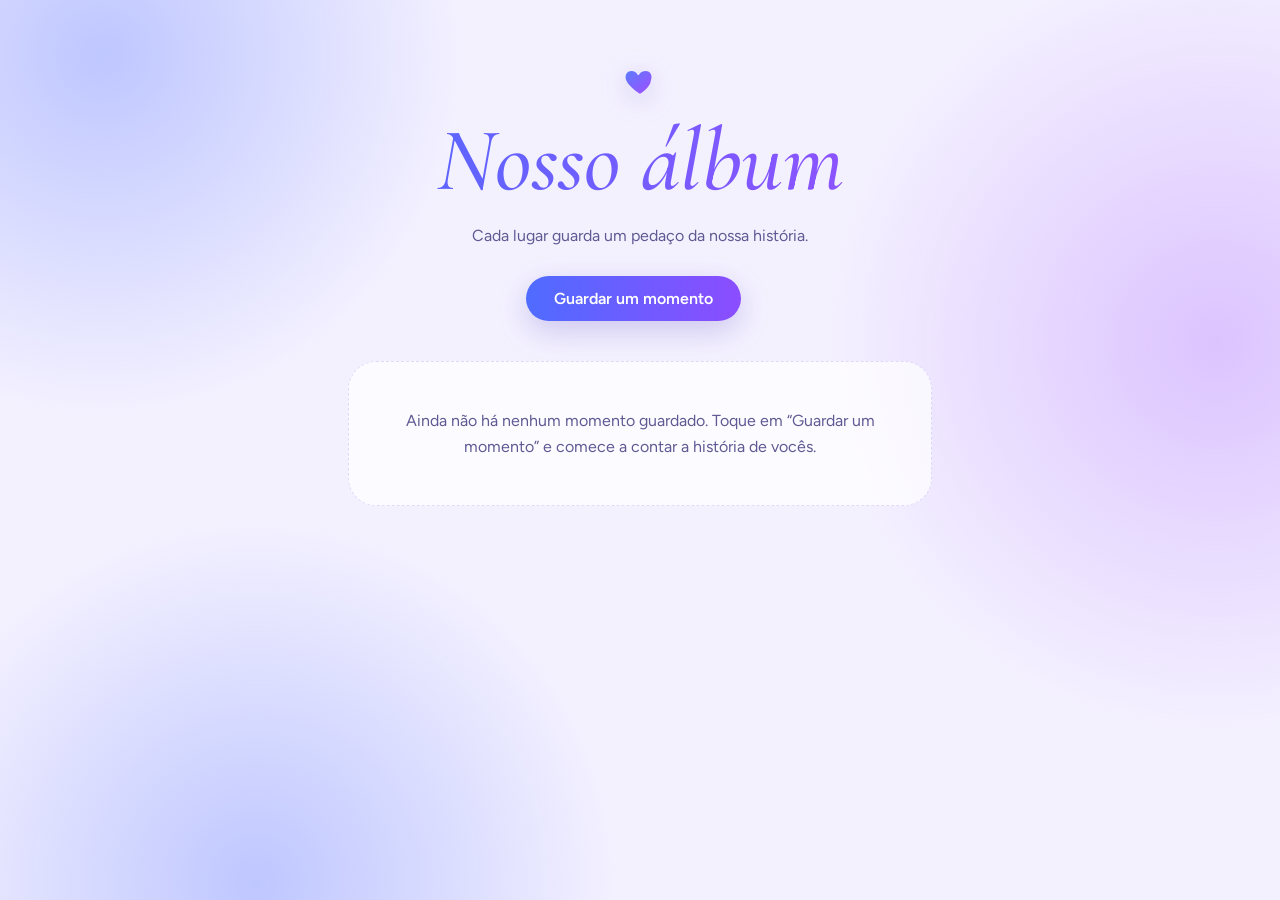
==== index (1).html @ a0bf89f7 "first" ====
<!DOCTYPE html>
<html lang="pt-BR">
<head>
  <meta charset="utf-8">
  <meta name="viewport" content="width=device-width, initial-scale=1">
  <title>Nosso álbum</title>

  <!-- Fontes bonitas do Google Fonts (precisa de internet para carregar) -->
  <link rel="stylesheet" href="https://fonts.googleapis.com/css2?family=Cormorant+Garamond:ital,wght@0,500;0,600;1,400;1,500&family=Figtree:wght@400;500;600&display=swap">

  <!-- Aqui conectamos o arquivo de estilo (cores, fontes, tamanhos) -->
  <link rel="stylesheet" href="style.css">
</head>
<body>

  <!-- ============ TOPO DA PÁGINA ============ -->
  <header>
    <!-- Coração em degradê. O "gradiente-coracao" também é usado pelos corações entre as fotos -->
    <svg class="coracao" viewBox="0 0 24 24" aria-hidden="true">
      <defs>
        <linearGradient id="gradiente-coracao" x1="0" y1="0" x2="1" y2="1">
          <stop offset="0" stop-color="#5b7bff"/>  <!-- azul -->
          <stop offset="1" stop-color="#a24dff"/>  <!-- roxo -->
        </linearGradient>
      </defs>
      <path fill="url(#gradiente-coracao)" d="M12 21s-7.5-4.6-9.6-9.2C.9 8.4 2.6 5 6 5c2.1 0 3.4 1.1 4.2 2.4.3.5.9.5 1.2 0C12.2 6.1 13.9 5 16 5c3.4 0 5.1 3.4 3.6 6.8C19.5 16.4 12 21 12 21z"/>
    </svg>

    <!-- contenteditable: dá para clicar e trocar o título direto na página -->
    <h1 id="titulo" contenteditable="true" spellcheck="false">Nosso álbum</h1>

    <p class="frase">Cada lugar guarda um pedaço da nossa história.</p>

    <div class="barra">
      <button class="botao-principal" id="botao-adicionar">Guardar um momento</button>
      <span class="contador" id="contador"></span>
    </div>
  </header>

  <!-- ============ LISTA DE LEMBRANÇAS ============ -->
  <!-- Esta área começa vazia. O arquivo script.js preenche com as fotos. -->
  <main id="lista"></main>

  <!-- ============ JANELA PARA ADICIONAR / EDITAR ============ -->
  <dialog id="janela">
    <form id="formulario" method="dialog">
      <h2 class="titulo-janela" id="titulo-janela">Um novo momento</h2>

      <div class="linha">
        <label>Data
          <input type="date" id="campo-data" required>
        </label>
        <label>Local
          <input id="campo-local" placeholder="Onde vocês estavam? Ex.: Gramado" required maxlength="80">
        </label>
      </div>

      <label>Mini local
        <input id="campo-mini" placeholder="O cantinho exato. Ex.: o mirante, o café da esquina…" maxlength="80">
      </label>

      <label>Foto
        <input type="file" id="campo-foto" accept="image/*">
      </label>
      <img id="previa" alt="Pré-visualização da foto">

      <label>Nossa história desse dia
        <textarea id="campo-texto" placeholder="O que vocês viveram, riram e sentiram? Escreva o que não querem esquecer…"></textarea>
      </label>

      <p class="erro" id="erro" role="alert"></p>

      <div class="botoes">
        <button type="button" class="botao-secundario" id="botao-cancelar">Cancelar</button>
        <button type="submit" class="botao-principal">Guardar</button>
      </div>
    </form>
  </dialog>

  <!-- Aqui conectamos o arquivo com a lógica (adicionar, editar, excluir) -->
  <script src="script.js"></script>
</body>
</html>
---- style.css ----
/* =====================================================
   ESTILO DO ÁLBUM
   Dica: para mudar as cores do site inteiro, mexa só
   na seção "1. CORES" logo abaixo.
   ===================================================== */


/* ---------- 1. CORES ---------- */
/* Variáveis: definimos a cor uma vez e usamos em vários lugares com var(--nome) */
:root {
  --fundo:        #f4f1ff;               /* cor de fundo da página */
  --texto:        #1d1850;               /* cor das letras */
  --texto-suave:  #5f5a93;               /* letras secundárias */
  --azul:         #4f6bff;
  --roxo:         #8b4dff;
  --vidro:        rgba(255,255,255,.72); /* fundo dos cartões (meio transparente) */
  --borda:        rgba(120,100,230,.22);
  --campo:        rgba(255,255,255,.9);  /* fundo dos campos de digitar */
  --sombra:       rgba(70,50,180,.22);
  --brilho-1:     rgba(90,120,255,.35);  /* "manchas" de luz azul no fundo */
  --brilho-2:     rgba(170,100,255,.32); /* "manchas" de luz roxa no fundo */
  --degrade-texto: linear-gradient(90deg, #4f6bff, #9a4dff);
  color-scheme: light;
}

/* Se o celular/computador estiver no modo escuro, trocamos as cores */
@media (prefers-color-scheme: dark) {
  :root {
    --fundo:        #0c0a24;
    --texto:        #f1eeff;
    --texto-suave:  #a9a3e0;
    --azul:         #7b93ff;
    --roxo:         #b58cff;
    --vidro:        rgba(34,28,86,.55);
    --borda:        rgba(160,140,255,.25);
    --campo:        rgba(12,10,40,.6);
    --sombra:       rgba(0,0,0,.5);
    --brilho-1:     rgba(70,100,255,.38);
    --brilho-2:     rgba(150,80,255,.36);
    --degrade-texto: linear-gradient(90deg, #9db0ff, #d2adff);
    color-scheme: dark;
  }
}


/* ---------- 2. BASE DA PÁGINA ---------- */
* {
  box-sizing: border-box; /* o tamanho inclui padding e borda (mais fácil de calcular) */
}

body {
  margin: 0;
  min-height: 100vh;
  font: 400 16px/1.6 Figtree, system-ui, sans-serif;
  color: var(--texto);
  background: var(--fundo);
  overflow-x: hidden;
}

/* Manchas de luz azul e roxa que ficam paradas atrás de tudo */
body::before {
  content: "";
  position: fixed;
  inset: 0;
  z-index: -1;
  pointer-events: none;
  background:
    radial-gradient(520px 520px at 8% 6%,   var(--brilho-1), transparent 70%),
    radial-gradient(560px 560px at 95% 38%, var(--brilho-2), transparent 70%),
    radial-gradient(520px 520px at 20% 98%, var(--brilho-1), transparent 70%);
}


/* ---------- 3. TOPO ---------- */
header {
  max-width: 720px;
  margin: 0 auto;
  padding: 64px 22px 34px;
  text-align: center;
}

.coracao {
  width: 34px;
  height: 34px;
  display: block;
  margin: 0 auto 14px;
  filter: drop-shadow(0 6px 14px var(--sombra));
}

/* Título grande com letras em degradê azul → roxo */
h1 {
  font: italic 500 clamp(3rem, 13vw, 5.6rem)/1 "Cormorant Garamond", Georgia, serif;
  margin: 0;
  padding: .05em .12em;
  background: var(--degrade-texto);
  -webkit-background-clip: text;
  background-clip: text;
  color: transparent;
  outline: none;
}
h1:focus {
  box-shadow: 0 2px 0 var(--roxo); /* sublinhado quando você clica para editar */
}

.frase {
  color: var(--texto-suave);
  margin: 12px 0 0;
}

.barra {
  margin-top: 28px;
  display: flex;
  gap: 14px;
  justify-content: center;
  align-items: center;
  flex-wrap: wrap;
}

.contador {
  color: var(--texto-suave);
  font-size: .95rem;
}


/* ---------- 4. BOTÕES ---------- */
button {
  font: 600 1rem Figtree, sans-serif;
  cursor: pointer;
  border: 0;
  border-radius: 999px; /* deixa o botão bem arredondado */
  padding: 13px 28px;
}

.botao-principal {
  color: #fff;
  background: linear-gradient(90deg, var(--azul), var(--roxo));
  box-shadow: 0 10px 30px var(--sombra);
}

.botao-secundario {
  background: var(--vidro);
  color: var(--texto);
  border: 1px solid var(--borda);
}

/* Contorno visível ao navegar com o teclado (acessibilidade) */
button:focus-visible,
input:focus-visible,
textarea:focus-visible {
  outline: 3px solid var(--roxo);
  outline-offset: 2px;
}


/* ---------- 5. CARTÃO DE CADA LEMBRANÇA ---------- */
main {
  max-width: 620px;
  margin: 0 auto;
  padding: 6px 18px 100px;
}

.cartao {
  border-radius: 30px;
  overflow: hidden; /* corta a foto nos cantos arredondados */
  background: var(--vidro);
  border: 1px solid var(--borda);
  backdrop-filter: blur(18px); /* efeito de vidro fosco */
  -webkit-backdrop-filter: blur(18px);
  box-shadow: 0 24px 60px var(--sombra);
}

/* Área da foto */
.foto {
  position: relative; /* para podermos colocar o texto "em cima" da foto */
  aspect-ratio: 4 / 5;
  max-height: 680px;
  width: 100%;
  background: #241d5c;
}
.foto img {
  width: 100%;
  height: 100%;
  object-fit: cover; /* a foto preenche o espaço sem esticar */
  display: block;
}
/* Sombra roxa escura na parte de baixo da foto, para a letra branca aparecer */
.foto::after {
  content: "";
  position: absolute;
  inset: 0;
  background: linear-gradient(to top, rgba(14,8,56,.9) 0%, rgba(40,20,110,.35) 38%, transparent 62%);
}

/* Data + local + mini local */
.info {
  position: absolute; /* fixa embaixo, em cima da foto */
  left: 0;
  right: 0;
  bottom: 0;
  z-index: 1;
  padding: 26px;
  color: #fff;
}

/* Quando a lembrança NÃO tem foto, as informações aparecem normalmente */
.sem-foto {
  padding: 30px 26px 6px;
}
.sem-foto .info {
  position: static;
  padding: 0;
  color: var(--texto);
}

.data {
  display: inline-block;
  font: 500 .85rem Figtree, sans-serif;
  padding: 5px 14px;
  border-radius: 999px;
  background: rgba(255,255,255,.18);
  border: 1px solid rgba(255,255,255,.3);
  margin: 0 0 10px;
}
.sem-foto .data {
  background: var(--campo);
  border-color: var(--borda);
  color: var(--roxo);
}

.local {
  font: italic 500 clamp(2rem, 8vw, 2.7rem)/1.05 "Cormorant Garamond", Georgia, serif;
  margin: 0;
}

.mini-local {
  margin: 6px 0 0;
  display: flex;
  align-items: center;
  gap: 6px;
  opacity: .9;
  font-size: .98rem;
}
.mini-local svg {
  width: 15px;
  height: 15px;
  flex: none;
}

/* Parte de baixo do cartão: o texto que vocês escreveram */
.conteudo {
  padding: 22px 26px 20px;
}
.texto {
  white-space: pre-wrap; /* respeita as quebras de linha que você digitou */
  margin: 0;
  font: italic 400 1.3rem/1.55 "Cormorant Garamond", Georgia, serif;
}

/* Botões pequenos "Editar" e "Excluir" */
.acoes {
  margin-top: 16px;
  display: flex;
  gap: 16px;
}
.acoes button {
  padding: 0;
  background: none;
  color: var(--texto-suave);
  font-size: .88rem;
  font-weight: 500;
  border-radius: 0;
  text-decoration: underline;
  text-underline-offset: 3px;
}

/* Coração que separa uma lembrança da outra */
.separador {
  display: flex;
  justify-content: center;
  padding: 26px 0;
}
.separador svg {
  width: 20px;
  height: 20px;
  opacity: .85;
}

/* Mensagem de "álbum vazio" */
.vazio {
  text-align: center;
  color: var(--texto-suave);
  padding: 46px 22px;
  border: 1.5px dashed var(--borda);
  border-radius: 28px;
  background: var(--vidro);
}


/* ---------- 6. JANELA DO FORMULÁRIO ---------- */
dialog {
  border: 1px solid var(--borda);
  border-radius: 26px;
  padding: 0;
  width: min(540px, 94vw);
  max-height: 92vh;
  background: var(--fundo);
  color: var(--texto);
  box-shadow: 0 40px 90px rgba(10,5,60,.55);
}
dialog::backdrop { /* o fundo escurecido atrás da janela */
  background: rgba(12,8,50,.62);
  backdrop-filter: blur(4px);
}

form {
  padding: 26px;
  display: grid;
  gap: 14px;
}

.titulo-janela {
  font: italic 500 2rem/1.1 "Cormorant Garamond", Georgia, serif;
  margin: 0;
  background: var(--degrade-texto);
  -webkit-background-clip: text;
  background-clip: text;
  color: transparent;
}

label {
  display: grid;
  gap: 5px;
  font-weight: 500;
  font-size: .9rem;
  color: var(--texto-suave);
}

input,
textarea {
  font: 400 1rem Figtree, sans-serif;
  color: var(--texto);
  background: var(--campo);
  border: 1px solid var(--borda);
  border-radius: 14px;
  padding: 11px 13px;
  width: 100%;
}
textarea {
  min-height: 110px;
  resize: vertical;
}

.linha { /* data e local lado a lado */
  display: grid;
  grid-template-columns: 1fr 1fr;
  gap: 12px;
}

#previa { /* miniatura da foto escolhida */
  display: none; /* o JavaScript mostra quando houver foto */
  max-height: 210px;
  width: 100%;
  object-fit: cover;
  border-radius: 14px;
}

.botoes {
  display: flex;
  gap: 10px;
  justify-content: flex-end;
}

.erro {
  color: #e0457f;
  font-size: .9rem;
  min-height: 1.2em;
  margin: 0;
}


/* ---------- 7. CELULAR ---------- */
/* Em telas pequenas, data e local ficam um embaixo do outro */
@media (max-width: 520px) {
  .linha {
    grid-template-columns: 1fr;
  }
}
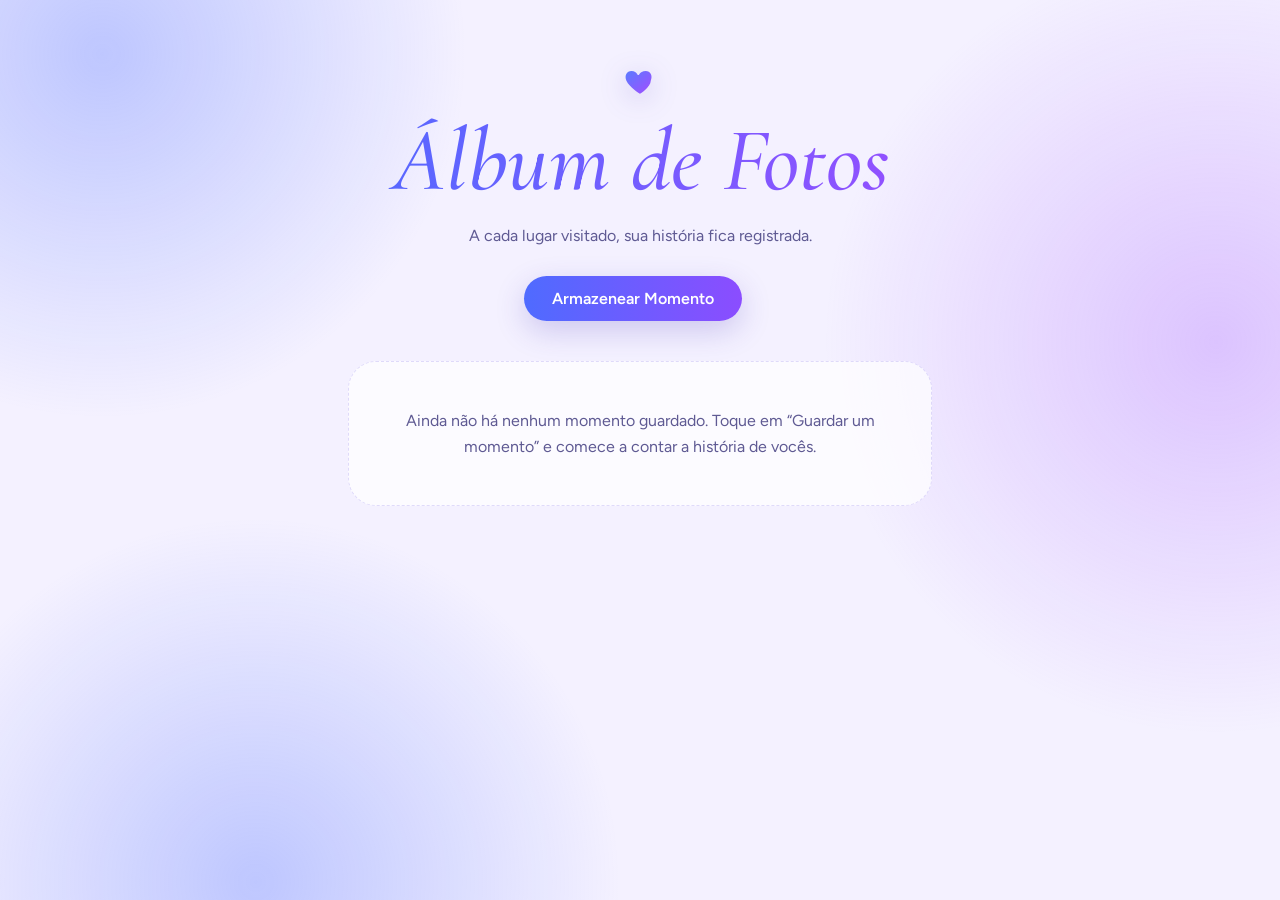
==== commit 229568bc: "mudança de titulos" ====
--- a/index (1).html
+++ b/index (1).html
@@ -1,16 +1,19 @@
 <!DOCTYPE html>
 <html lang="pt-BR">
+
 <head>
   <meta charset="utf-8">
   <meta name="viewport" content="width=device-width, initial-scale=1">
-  <title>Nosso álbum</title>
+  <title>Álbum de Fotos</title>
 
   <!-- Fontes bonitas do Google Fonts (precisa de internet para carregar) -->
-  <link rel="stylesheet" href="https://fonts.googleapis.com/css2?family=Cormorant+Garamond:ital,wght@0,500;0,600;1,400;1,500&family=Figtree:wght@400;500;600&display=swap">
+  <link rel="stylesheet"
+    href="https://fonts.googleapis.com/css2?family=Cormorant+Garamond:ital,wght@0,500;0,600;1,400;1,500&family=Figtree:wght@400;500;600&display=swap">
 
   <!-- Aqui conectamos o arquivo de estilo (cores, fontes, tamanhos) -->
   <link rel="stylesheet" href="style.css">
 </head>
+
 <body>
 
   <!-- ============ TOPO DA PÁGINA ============ -->
@@ -19,20 +22,21 @@
     <svg class="coracao" viewBox="0 0 24 24" aria-hidden="true">
       <defs>
         <linearGradient id="gradiente-coracao" x1="0" y1="0" x2="1" y2="1">
-          <stop offset="0" stop-color="#5b7bff"/>  <!-- azul -->
-          <stop offset="1" stop-color="#a24dff"/>  <!-- roxo -->
+          <stop offset="0" stop-color="#5b7bff" /> <!-- azul -->
+          <stop offset="1" stop-color="#a24dff" /> <!-- roxo -->
         </linearGradient>
       </defs>
-      <path fill="url(#gradiente-coracao)" d="M12 21s-7.5-4.6-9.6-9.2C.9 8.4 2.6 5 6 5c2.1 0 3.4 1.1 4.2 2.4.3.5.9.5 1.2 0C12.2 6.1 13.9 5 16 5c3.4 0 5.1 3.4 3.6 6.8C19.5 16.4 12 21 12 21z"/>
+      <path fill="url(#gradiente-coracao)"
+        d="M12 21s-7.5-4.6-9.6-9.2C.9 8.4 2.6 5 6 5c2.1 0 3.4 1.1 4.2 2.4.3.5.9.5 1.2 0C12.2 6.1 13.9 5 16 5c3.4 0 5.1 3.4 3.6 6.8C19.5 16.4 12 21 12 21z" />
     </svg>
 
     <!-- contenteditable: dá para clicar e trocar o título direto na página -->
-    <h1 id="titulo" contenteditable="true" spellcheck="false">Nosso álbum</h1>
+    <h1 id="titulo" contenteditable="true" spellcheck="false">Álbum de Fotos</h1>
 
-    <p class="frase">Cada lugar guarda um pedaço da nossa história.</p>
+    <p class="frase">A cada lugar visitado, sua história fica registrada.</p>
 
     <div class="barra">
-      <button class="botao-principal" id="botao-adicionar">Guardar um momento</button>
+      <button class="botao-principal" id="botao-adicionar">Armazenear Momento</button>
       <span class="contador" id="contador"></span>
     </div>
   </header>
@@ -44,7 +48,7 @@
   <!-- ============ JANELA PARA ADICIONAR / EDITAR ============ -->
   <dialog id="janela">
     <form id="formulario" method="dialog">
-      <h2 class="titulo-janela" id="titulo-janela">Um novo momento</h2>
+      <h2 class="titulo-janela" id="titulo-janela">Fotos Armazenadas</h2>
 
       <div class="linha">
         <label>Data
@@ -65,7 +69,8 @@
       <img id="previa" alt="Pré-visualização da foto">
 
       <label>Nossa história desse dia
-        <textarea id="campo-texto" placeholder="O que vocês viveram, riram e sentiram? Escreva o que não querem esquecer…"></textarea>
+        <textarea id="campo-texto"
+          placeholder="O que vocês viveram, riram e sentiram? Escreva o que não querem esquecer…"></textarea>
       </label>
 
       <p class="erro" id="erro" role="alert"></p>
@@ -80,4 +85,5 @@
   <!-- Aqui conectamos o arquivo com a lógica (adicionar, editar, excluir) -->
   <script src="script.js"></script>
 </body>
-</html>
+
+</html>
